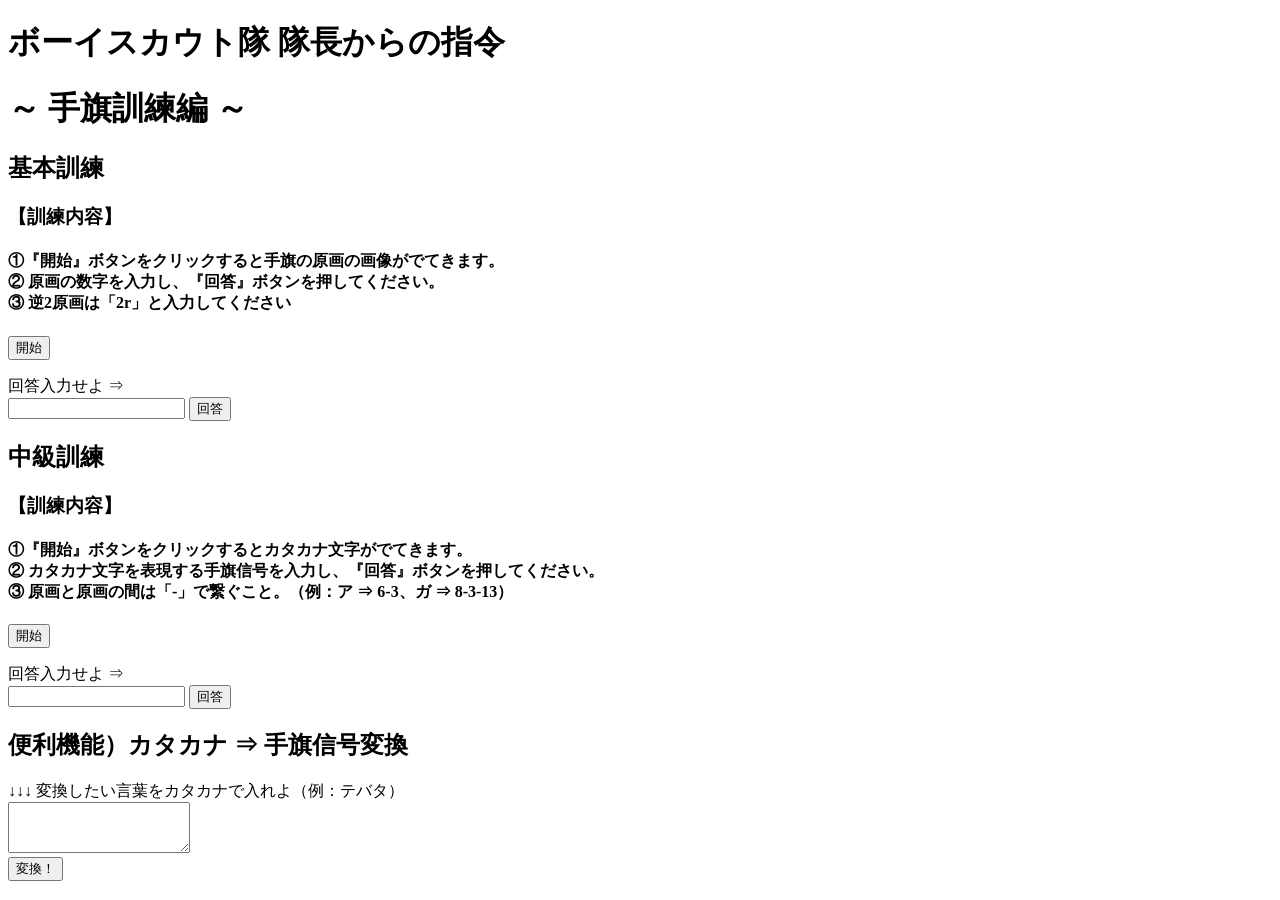
==== index.html @ 20f57a5c "Create index.html" ====
<!DOCTYPE html>
<html lang="ja">

<head>
  <meta charset="utf-8">
  <meta name="viewport" content="width=device-width, initial-scale=1, shrink-to-fit=no">
  <meta name="theme-color" content="#000000">
  <title>手旗訓練編</title>
  <link rel="stylesheet" href="flag-training.css">
</head>

<body>
  <h1 class="maintext">ボーイスカウト隊 隊長からの指令</h1>
  <h1 id="subtext">～ 手旗訓練編 ～</h1>
  
  <div id="basic">
    <h2 class="traning">基本訓練</h2>
    <h3 class="traning-content">【訓練内容】</h3>
    <h4 class="training-procedure">①『開始』ボタンをクリックすると手旗の原画の画像がでてきます。<br>
      ② 原画の数字を入力し、『回答』ボタンを押してください。<br>
      ③ 逆2原画は「2r」と入力してください</h4>
    <div id="basic-start-div">
      <input type="button" value="開始" id="basic-start-button" class="start-button">
      <p id="input-start-img"></p>
    </div>
    <div id="basic-ans-div">
      <label>回答入力せよ ⇒<br></label>
      <input type="text" id="basic-input-answer" class="answer-text">
      <input type="button" value="回答" id="basic-answer-button" class="answer-button">
    </div>
    <div id="basic-output" class="output"></div>
    
  </div>

  <div id="advance">
    <h2 class="traning">中級訓練</h2>
    <h3 class="traning-content">【訓練内容】</h3>
    <h4 class="training-procedure">①『開始』ボタンをクリックするとカタカナ文字がでてきます。<br>
      ② カタカナ文字を表現する手旗信号を入力し、『回答』ボタンを押してください。<br>
      ③ 原画と原画の間は「-」で繋ぐこと。（例：ア ⇒ 6-3、ガ ⇒ 8-3-13）</h4>
    <div id="advance-start-div">
      <input type="button" value="開始" id="advance-start-button" class="start-button">
      <p id="input-start-advance"></p>
    </div>
    <div id="advance-ans-div">
      <label>回答入力せよ ⇒<br></label>
      <input type="text" id="advance-input-answer" class="answer-text">
      <input type="button" value="回答" id="advance-answer-button" class="answer-button">
    </div>
    <div id="advance-output" class="output"></div>
    

  </div>

  <div id="trance-div">
    <h2 id="trance-h2" class="traning">便利機能）カタカナ ⇒ 手旗信号変換</h2>
    <label>↓↓↓ 変換したい言葉をカタカナで入れよ（例：テバタ）</label><br>
    <!-- <input type="textarea" wrap="soft" id="kana-input" class="answer-text"> -->
    <div id="trance-textarea">
      <textarea wrap="soft" rows="3" id="kana-input" class="answer-text"></textarea>
    </div>
    <div id="trance-button-div">
      <input type="button" value="変換！" id="text-trance" >
    </div>
    <div id="trance-output"></div>
  </div>

  <script src="flag-training.js"></script>

</body>

</html>
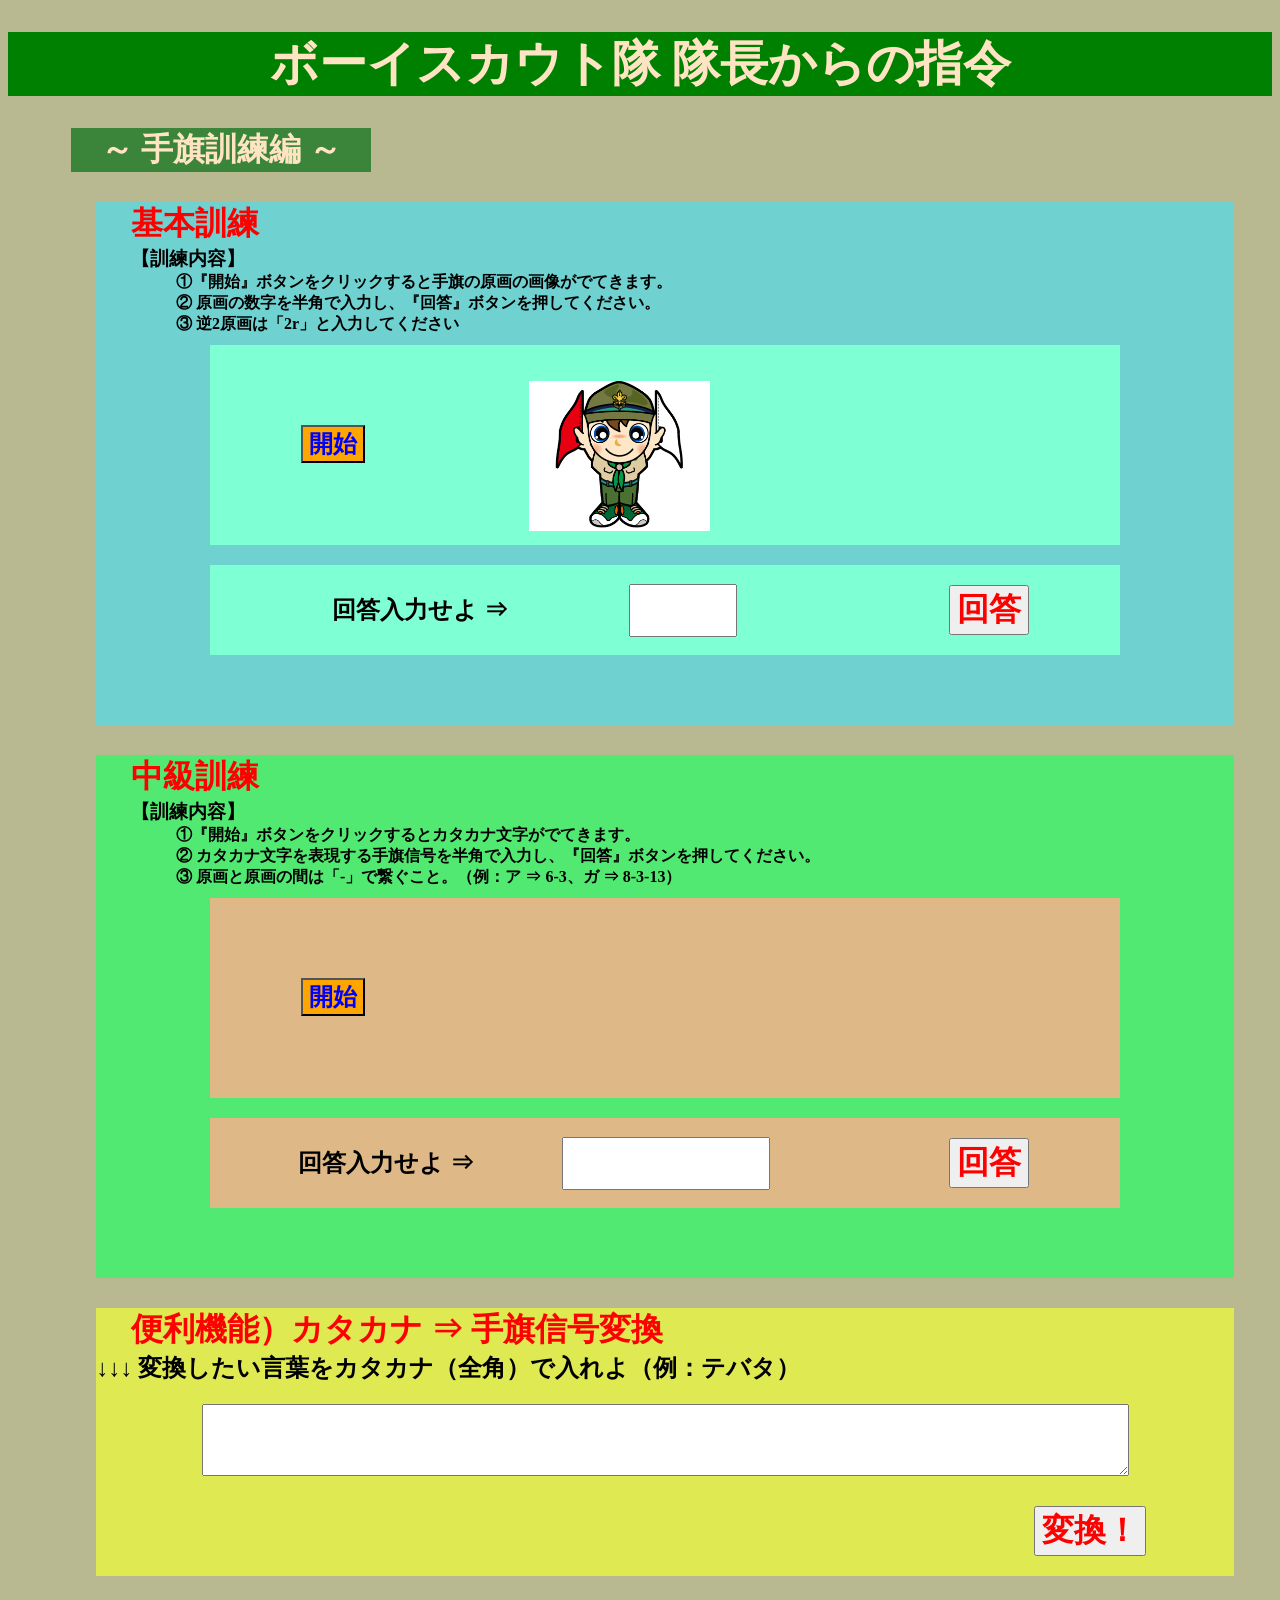
==== commit 4d316d19: "Add files via upload" ====
--- a/index.html
+++ b/index.html
@@ -1,73 +1,73 @@
-<!DOCTYPE html>
-<html lang="ja">
-
-<head>
-  <meta charset="utf-8">
-  <meta name="viewport" content="width=device-width, initial-scale=1, shrink-to-fit=no">
-  <meta name="theme-color" content="#000000">
-  <title>手旗訓練編</title>
-  <link rel="stylesheet" href="flag-training.css">
-</head>
-
-<body>
-  <h1 class="maintext">ボーイスカウト隊 隊長からの指令</h1>
-  <h1 id="subtext">～ 手旗訓練編 ～</h1>
-  
-  <div id="basic">
-    <h2 class="traning">基本訓練</h2>
-    <h3 class="traning-content">【訓練内容】</h3>
-    <h4 class="training-procedure">①『開始』ボタンをクリックすると手旗の原画の画像がでてきます。<br>
-      ② 原画の数字を入力し、『回答』ボタンを押してください。<br>
-      ③ 逆2原画は「2r」と入力してください</h4>
-    <div id="basic-start-div">
-      <input type="button" value="開始" id="basic-start-button" class="start-button">
-      <p id="input-start-img"></p>
-    </div>
-    <div id="basic-ans-div">
-      <label>回答入力せよ ⇒<br></label>
-      <input type="text" id="basic-input-answer" class="answer-text">
-      <input type="button" value="回答" id="basic-answer-button" class="answer-button">
-    </div>
-    <div id="basic-output" class="output"></div>
-    
-  </div>
-
-  <div id="advance">
-    <h2 class="traning">中級訓練</h2>
-    <h3 class="traning-content">【訓練内容】</h3>
-    <h4 class="training-procedure">①『開始』ボタンをクリックするとカタカナ文字がでてきます。<br>
-      ② カタカナ文字を表現する手旗信号を入力し、『回答』ボタンを押してください。<br>
-      ③ 原画と原画の間は「-」で繋ぐこと。（例：ア ⇒ 6-3、ガ ⇒ 8-3-13）</h4>
-    <div id="advance-start-div">
-      <input type="button" value="開始" id="advance-start-button" class="start-button">
-      <p id="input-start-advance"></p>
-    </div>
-    <div id="advance-ans-div">
-      <label>回答入力せよ ⇒<br></label>
-      <input type="text" id="advance-input-answer" class="answer-text">
-      <input type="button" value="回答" id="advance-answer-button" class="answer-button">
-    </div>
-    <div id="advance-output" class="output"></div>
-    
-
-  </div>
-
-  <div id="trance-div">
-    <h2 id="trance-h2" class="traning">便利機能）カタカナ ⇒ 手旗信号変換</h2>
-    <label>↓↓↓ 変換したい言葉をカタカナで入れよ（例：テバタ）</label><br>
-    <!-- <input type="textarea" wrap="soft" id="kana-input" class="answer-text"> -->
-    <div id="trance-textarea">
-      <textarea wrap="soft" rows="3" id="kana-input" class="answer-text"></textarea>
-    </div>
-    <div id="trance-button-div">
-      <input type="button" value="変換！" id="text-trance" >
-    </div>
-    <div id="trance-output"></div>
-  </div>
-
-  <script src="flag-training.js"></script>
-
-</body>
-
-</html>
-
+<!DOCTYPE html>
+<html lang="ja">
+
+<head>
+  <meta charset="utf-8">
+  <meta name="viewport" content="width=device-width, initial-scale=1, shrink-to-fit=no">
+  <meta name="theme-color" content="#000000">
+  <title>手旗訓練編</title>
+  <link rel="stylesheet" href="flag-training.css">
+</head>
+
+<body>
+  <h1 class="maintext">ボーイスカウト隊 隊長からの指令</h1>
+  <h1 id="subtext">～ 手旗訓練編 ～</h1>
+  
+  <div id="basic">
+    <h2 class="traning">基本訓練</h2>
+    <h3 class="traning-content">【訓練内容】</h3>
+    <h4 class="training-procedure">①『開始』ボタンをクリックすると手旗の原画の画像がでてきます。<br>
+      ② 原画の数字を半角で入力し、『回答』ボタンを押してください。<br>
+      ③ 逆2原画は「2r」と入力してください</h4>
+    <div id="basic-start-div">
+      <input type="button" value="開始" id="basic-start-button" class="start-button">
+      <p id="input-start-img"></p>
+    </div>
+    <div id="basic-ans-div">
+      <label>回答入力せよ ⇒<br></label>
+      <input type="text" id="basic-input-answer" class="answer-text">
+      <input type="button" value="回答" id="basic-answer-button" class="answer-button">
+    </div>
+    <div id="basic-output" class="output"></div>
+    
+  </div>
+
+  <div id="advance">
+    <h2 class="traning">中級訓練</h2>
+    <h3 class="traning-content">【訓練内容】</h3>
+    <h4 class="training-procedure">①『開始』ボタンをクリックするとカタカナ文字がでてきます。<br>
+      ② カタカナ文字を表現する手旗信号を半角で入力し、『回答』ボタンを押してください。<br>
+      ③ 原画と原画の間は「-」で繋ぐこと。（例：ア ⇒ 6-3、ガ ⇒ 8-3-13）</h4>
+    <div id="advance-start-div">
+      <input type="button" value="開始" id="advance-start-button" class="start-button">
+      <p id="input-start-advance"></p>
+    </div>
+    <div id="advance-ans-div">
+      <label>回答入力せよ ⇒<br></label>
+      <input type="text" id="advance-input-answer" class="answer-text">
+      <input type="button" value="回答" id="advance-answer-button" class="answer-button">
+    </div>
+    <div id="advance-output" class="output"></div>
+    
+
+  </div>
+
+  <div id="trance-div">
+    <h2 id="trance-h2" class="traning">便利機能）カタカナ ⇒ 手旗信号変換</h2>
+    <label>↓↓↓ 変換したい言葉をカタカナ（全角）で入れよ（例：テバタ）</label><br>
+    <!-- <input type="textarea" wrap="soft" id="kana-input" class="answer-text"> -->
+    <div id="trance-textarea">
+      <textarea wrap="soft" rows="3" id="kana-input" class="answer-text"></textarea>
+    </div>
+    <div id="trance-button-div">
+      <input type="button" value="変換！" id="text-trance" >
+    </div>
+    <div id="trance-output"></div>
+  </div>
+
+  <script src="flag-training.js"></script>
+
+</body>
+
+</html>
+
--- a/flag-training.css
+++ b/flag-training.css
@@ -0,0 +1,197 @@
+body{
+  background-color: rgb(185, 185, 145);
+}
+
+.maintext{
+  background-color: green;
+  color: bisque;
+  text-align: center;
+  font-size: 300%;
+}
+
+#subtext{
+  background-color: rgb(58, 133, 58);
+  width: 300px;
+  margin: 0 auto 0 5%;
+  text-align: center;
+  color: bisque;
+  width: 300px;
+}
+
+#basic{
+  background-color: rgb(112, 209, 209);
+  width: 90%;
+  height: auto;
+  margin: 0 auto 0 7%;
+}
+
+.traning{
+  color: red;
+  margin: 30px auto 0 3%;
+  font-size: 200%;
+}
+
+.traning-content{
+  color: black;
+  margin: 0 auto 0 3%;
+}
+
+.training-procedure{
+  color: black;
+  margin: 0 auto 0 7%;
+}
+
+#basic-start-div{
+  background-color: aquamarine;
+  height: 200px;
+  margin: 10px 10% 0 10%;
+  display: flex;
+  position: relative;
+}
+
+.start-button{
+  position: absolute;
+  top: 40%;
+  left: 10%;
+  background-color: orange;
+  font-weight: bold;
+  font-size: 150%;
+  color: blue;
+}
+
+#input-start-img{
+  position: absolute;
+  top: 10%;
+  left: 35%;
+}
+
+#basic-ans-div{
+  background-color: aquamarine;
+  height: auto;
+  margin: 20px 10% 20px 10%;
+  display: flex;
+  position: relative;
+}
+
+label{
+  font-weight: bold;
+  font-size: 150%;
+  margin: auto;
+  position: relative;
+}
+
+.answer-text{
+  margin: 2% auto 2% 0px;
+  position: relative;
+  font-size: 200%;
+  width: 100px;
+  text-align: center;
+}
+
+
+.answer-button{
+  height: 50px;
+  margin: 20px 10% 20px 10%;
+  font-size: 200%;
+  font-weight: 800;
+  color: red;
+  text-align: center;
+}
+
+.output{
+  /* background-color: aquamarine; */
+  height: 50px;
+  margin: auto;
+  text-align: center;
+  font-size: 200%;
+  color: red;
+  font-weight: 800;
+}
+
+
+#advance{
+  background-color: rgb(82, 233, 114);
+  width: 90%;
+  height: auto;
+  margin: 0 auto 0 7%;
+}
+
+#advance-start-div{
+  background-color: burlywood;
+  height: 200px;
+  margin: 10px 10% 0 10%;
+  display: flex;
+  position: relative;
+}
+
+#input-start-advance{
+  margin: auto;
+  position: relative;
+  text-align: center;
+  font-size: 800%;
+  font-weight: 800;
+}
+
+#advance-ans-div{
+  background-color: burlywood;
+  height: auto;
+  margin: 20px 10% 20px 10%;
+  display: flex;
+  position: relative;
+}
+
+#advance-input-answer{
+  width: 200px;
+}
+
+#trance-div{
+  background-color: rgb(223, 233, 82);
+  width: 90%;
+  height: auto;
+  margin: 0 auto 0 7%;
+  display: flexbox;
+}
+
+#text-trance{
+  height: 50px;
+  margin: auto 3% 20px auto;
+  font-size: 200%;
+  font-weight: 800;
+  color: red;
+  text-align: center;
+  position: relative;
+}
+
+#trance-textarea{
+  /* height: 100px; */
+  margin: 20px 5% 20px 5%;
+  display: flex;
+  position: relative;
+}
+
+#trance-button-div{
+  height: 80px;
+  margin: 20px 5% 10px 5%;
+  display: flex;
+  position: relative;
+}
+
+#kana-input{
+  width: 90%;
+  margin: auto;
+  font-size: 150%;
+  text-align: left;
+}
+
+#trance-output{
+  height: auto;
+  margin: auto 2% 100px 5%;
+  text-align: left;
+  font-size: 150%;
+  /* color: red; */
+  font-weight: 600;
+}
+
+
+
+
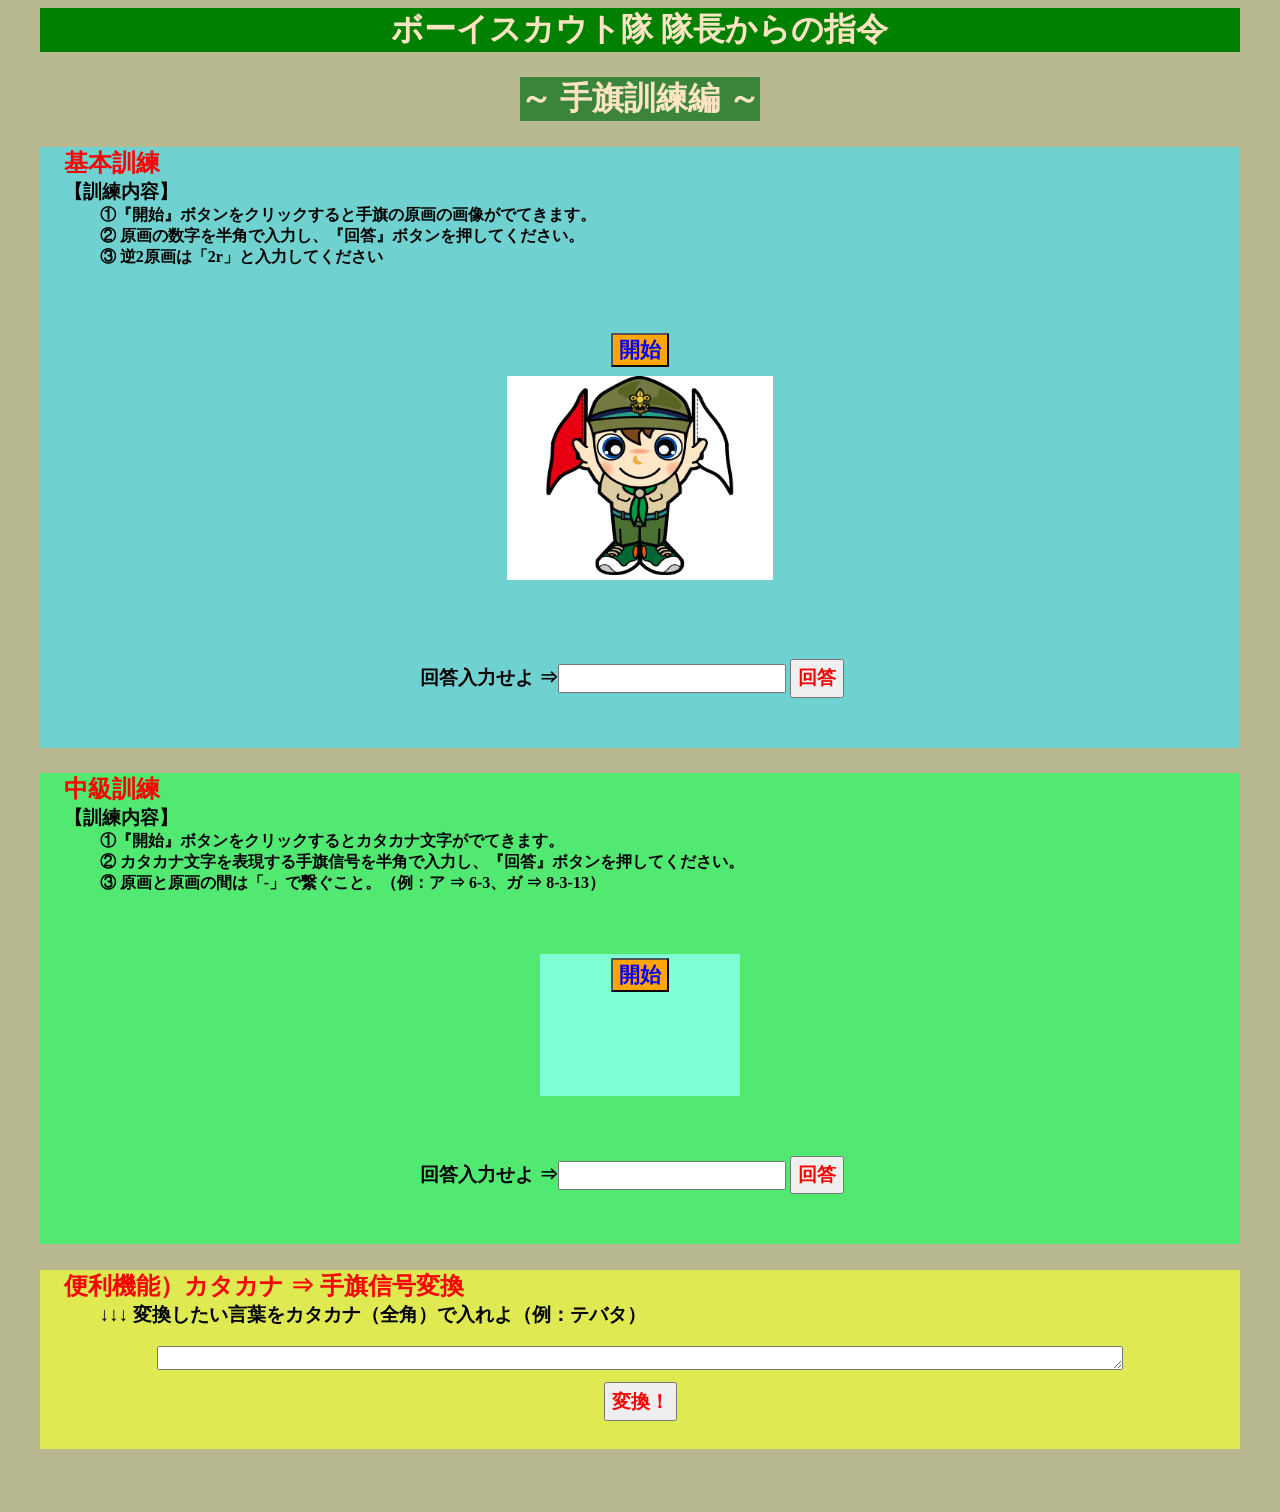
==== commit 83f4ca43: "Add files via upload" ====
--- a/index.html
+++ b/index.html
@@ -7,11 +7,12 @@
   <meta name="theme-color" content="#000000">
   <title>手旗訓練編</title>
   <link rel="stylesheet" href="flag-training.css">
+  <script src="flag-training.js" defer></script>
 </head>
 
 <body>
   <h1 class="maintext">ボーイスカウト隊 隊長からの指令</h1>
-  <h1 id="subtext">～ 手旗訓練編 ～</h1>
+  <h1 class="subtext">～ 手旗訓練編 ～</h1>
   
   <div id="basic">
     <h2 class="traning">基本訓練</h2>
@@ -21,7 +22,7 @@
       ③ 逆2原画は「2r」と入力してください</h4>
     <div id="basic-start-div">
       <input type="button" value="開始" id="basic-start-button" class="start-button">
-      <p id="input-start-img"></p>
+      <img id="basic-img" src="flag_bs_start.gif" >
     </div>
     <div id="basic-ans-div">
       <label>回答入力せよ ⇒<br></label>
@@ -54,8 +55,7 @@
 
   <div id="trance-div">
     <h2 id="trance-h2" class="traning">便利機能）カタカナ ⇒ 手旗信号変換</h2>
-    <label>↓↓↓ 変換したい言葉をカタカナ（全角）で入れよ（例：テバタ）</label><br>
-    <!-- <input type="textarea" wrap="soft" id="kana-input" class="answer-text"> -->
+    <label class="trance-class">↓↓↓ 変換したい言葉をカタカナ（全角）で入れよ（例：テバタ）</label><br>
     <div id="trance-textarea">
       <textarea wrap="soft" rows="3" id="kana-input" class="answer-text"></textarea>
     </div>
@@ -65,8 +65,6 @@
     <div id="trance-output"></div>
   </div>
 
-  <script src="flag-training.js"></script>
-
 </body>
 
 </html>
--- a/flag-training.css
+++ b/flag-training.css
@@ -1,197 +1,174 @@
-body{
-  background-color: rgb(185, 185, 145);
-}
-
-.maintext{
-  background-color: green;
-  color: bisque;
-  text-align: center;
-  font-size: 300%;
-}
-
-#subtext{
-  background-color: rgb(58, 133, 58);
-  width: 300px;
-  margin: 0 auto 0 5%;
-  text-align: center;
-  color: bisque;
-  width: 300px;
-}
-
-#basic{
-  background-color: rgb(112, 209, 209);
-  width: 90%;
-  height: auto;
-  margin: 0 auto 0 7%;
-}
-
-.traning{
-  color: red;
-  margin: 30px auto 0 3%;
-  font-size: 200%;
-}
-
-.traning-content{
-  color: black;
-  margin: 0 auto 0 3%;
-}
-
-.training-procedure{
-  color: black;
-  margin: 0 auto 0 7%;
-}
-
-#basic-start-div{
-  background-color: aquamarine;
-  height: 200px;
-  margin: 10px 10% 0 10%;
-  display: flex;
-  position: relative;
-}
-
-.start-button{
-  position: absolute;
-  top: 40%;
-  left: 10%;
-  background-color: orange;
-  font-weight: bold;
-  font-size: 150%;
-  color: blue;
-}
-
-#input-start-img{
-  position: absolute;
-  top: 10%;
-  left: 35%;
-}
-
-#basic-ans-div{
-  background-color: aquamarine;
-  height: auto;
-  margin: 20px 10% 20px 10%;
-  display: flex;
-  position: relative;
-}
-
-label{
-  font-weight: bold;
-  font-size: 150%;
-  margin: auto;
-  position: relative;
-}
-
-.answer-text{
-  margin: 2% auto 2% 0px;
-  position: relative;
-  font-size: 200%;
-  width: 100px;
-  text-align: center;
-}
-
-
-.answer-button{
-  height: 50px;
-  margin: 20px 10% 20px 10%;
-  font-size: 200%;
-  font-weight: 800;
-  color: red;
-  text-align: center;
-}
-
-.output{
-  /* background-color: aquamarine; */
-  height: 50px;
-  margin: auto;
-  text-align: center;
-  font-size: 200%;
-  color: red;
-  font-weight: 800;
-}
-
-
-#advance{
-  background-color: rgb(82, 233, 114);
-  width: 90%;
-  height: auto;
-  margin: 0 auto 0 7%;
-}
-
-#advance-start-div{
-  background-color: burlywood;
-  height: 200px;
-  margin: 10px 10% 0 10%;
-  display: flex;
-  position: relative;
-}
-
-#input-start-advance{
-  margin: auto;
-  position: relative;
-  text-align: center;
-  font-size: 800%;
-  font-weight: 800;
-}
-
-#advance-ans-div{
-  background-color: burlywood;
-  height: auto;
-  margin: 20px 10% 20px 10%;
-  display: flex;
-  position: relative;
-}
-
-#advance-input-answer{
-  width: 200px;
-}
-
-#trance-div{
-  background-color: rgb(223, 233, 82);
-  width: 90%;
-  height: auto;
-  margin: 0 auto 0 7%;
-  display: flexbox;
-}
-
-#text-trance{
-  height: 50px;
-  margin: auto 3% 20px auto;
-  font-size: 200%;
-  font-weight: 800;
-  color: red;
-  text-align: center;
-  position: relative;
-}
-
-#trance-textarea{
-  /* height: 100px; */
-  margin: 20px 5% 20px 5%;
-  display: flex;
-  position: relative;
-}
-
-#trance-button-div{
-  height: 80px;
-  margin: 20px 5% 10px 5%;
-  display: flex;
-  position: relative;
-}
-
-#kana-input{
-  width: 90%;
-  margin: auto;
-  font-size: 150%;
-  text-align: left;
-}
-
-#trance-output{
-  height: auto;
-  margin: auto 2% 100px 5%;
-  text-align: left;
-  font-size: 150%;
-  /* color: red; */
-  font-weight: 600;
-}
-
-
-
-
+body{
+  background-color: rgb(185, 185, 145);
+  display: block;
+}
+
+.maintext{
+  background-color: green;
+  color: bisque;
+  width: 95%;
+  margin: 0 auto;
+  text-align: center;
+}
+
+.subtext{
+  background-color: rgb(58, 133, 58);
+  color: bisque;
+  text-align: center;
+  width: max-content;
+  margin: 2% auto;
+}
+
+#basic{
+  background-color:  rgb(112, 209, 209);
+  margin: 0 auto;
+  height: max-content;
+  width: 95%;
+  display: grid;
+}
+
+.traning{
+  color: red;
+  margin: 0 auto 0 2%;
+}
+
+.traning-content{
+  color: black;
+  margin: 0 auto 0 2%;
+}
+
+.training-procedure{
+  color: black;
+  margin: 0 auto 0 5%;
+}
+
+#basic-start-div{
+  margin: 5% auto;
+  height: max-content;
+  position: relative;
+  display: grid;
+}
+
+#basic-img{
+  width: 90%;
+  height: 90%;
+  margin: 1% auto;
+}
+
+.start-button{
+  background-color: orange;
+  font-weight: bold;
+  font-size: 130%;
+  color: blue;
+  width: max-content;
+  margin: 2% auto;
+}
+
+#basic-ans-div{
+  display: flex;
+  margin: 0 auto;
+}
+
+label{
+  font-weight: bold;
+  font-size: 120%;
+  margin: auto 0;
+}
+
+.answer-text{
+  height: 1.2em;
+  font-size: 120%;
+  width: 50%;
+  text-align: center;
+  margin: auto 0;
+}
+
+.answer-button{
+  height: 2em;
+  margin: auto 1%;
+  font-size: 120%;
+  font-weight: 800;
+  color: red;
+}
+
+.output{
+  height: 50px;
+  margin: auto;
+  text-align: center;
+  font-size: 200%;
+  color: red;
+  font-weight: 800;
+}
+
+#advance{
+  background-color: rgb(82, 233, 114);
+  margin: 2% auto;
+  height: max-content;
+  width: 95%;
+  display: grid;
+}
+
+#advance-start-div{
+  background-color: aquamarine;
+  margin: 5% auto;
+  height: max-content;
+  position: relative;
+  display: grid;
+}
+
+#input-start-advance{
+  text-align: center;
+  width: 2.5em;
+  height: 1.2em;
+  font-size: 500%;
+  font-weight: 800;
+  margin: 1% auto;
+}
+
+#advance-ans-div{
+  display: flex;
+  margin: 0 auto;
+}
+
+#trance-div{
+  background-color: rgb(223, 233, 82);
+  margin: 2% auto 5% auto;
+  height: max-content;
+  width: 95%;
+  display: grid;
+}
+
+.trance-class{
+  margin: 0 auto 0 5%;
+}
+
+#trance-textarea{
+  display: flex;
+}
+
+#kana-input{
+  width: 80%;
+  margin: auto;
+  text-align: left;
+}
+
+#trance-button-div{
+  display: flex;
+  margin: 1% auto;
+}
+
+#text-trance{
+  height: 2em;
+  margin: auto 1%;
+  font-size: 120%;
+  font-weight: 800;
+  color: red;
+}
+
+#trance-output{
+  height: auto;
+  margin: auto 2% 1em 5%;
+  text-align: left;
+  font-size: 100%;
+  font-weight: 600;
+}
